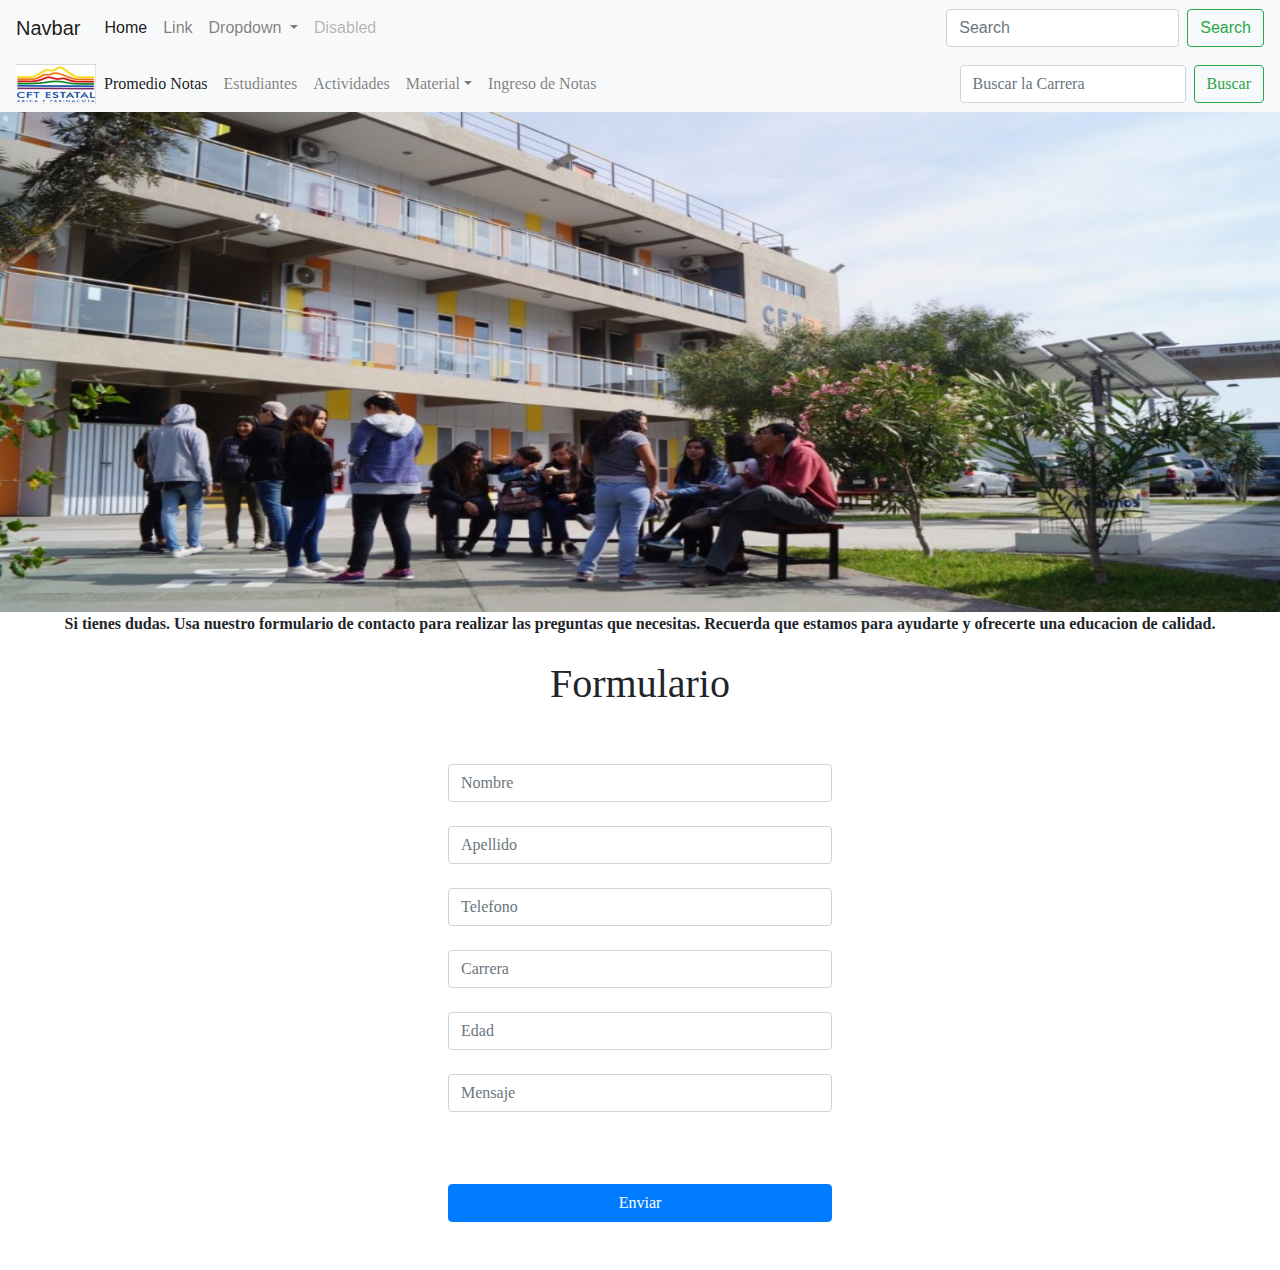
==== index.html @ 37339054 "primera prueba" ====
<!DOCTYPE html>
<html lang="en">
<head>
    <meta charset="UTF-8">
    <meta name="viewport" content="width=device-width, initial-scale=1.0">
    <title>formulario_nombre_apellido</title>
    <link rel="stylesheet" href="assets/css/bootstrap.min.css">
    <link rel="stylesheet" href="assets/js/bootstrap.min.js">

</head>
<body>
  <nav class="navbar navbar-expand-lg navbar-light bg-light">
    <a class="navbar-brand" href="#">Navbar</a>
    <button class="navbar-toggler" type="button" data-toggle="collapse" data-target="#navbarSupportedContent" aria-controls="navbarSupportedContent" aria-expanded="false" aria-label="Toggle navigation">
      <span class="navbar-toggler-icon"></span>
    </button>
  
    <div class="collapse navbar-collapse" id="navbarSupportedContent">
      <ul class="navbar-nav mr-auto">
        <li class="nav-item active">
          <a class="nav-link" href="#">Home <span class="sr-only">(current)</span></a>
        </li>
        <li class="nav-item">
          <a class="nav-link" href="#">Link</a>
        </li>
        <li class="nav-item dropdown">
          <a class="nav-link dropdown-toggle" href="#" id="navbarDropdown" role="button" data-toggle="dropdown" aria-haspopup="true" aria-expanded="false">
            Dropdown
          </a>
          <div class="dropdown-menu" aria-labelledby="navbarDropdown">
            <a class="dropdown-item" href="#">Action</a>
            <a class="dropdown-item" href="#">Another action</a>
            <div class="dropdown-divider"></div>
            <a class="dropdown-item" href="#">Something else here</a>
          </div>
        </li>
        <li class="nav-item">
          <a class="nav-link disabled" href="#" tabindex="-1" aria-disabled="true">Disabled</a>
        </li>
      </ul>
      <form class="form-inline my-2 my-lg-0">
        <input class="form-control mr-sm-2" type="search" placeholder="Search" aria-label="Search">
        <button class="btn btn-outline-success my-2 my-sm-0" type="submit">Search</button>
      </form>
    </div>
  </nav>
  
  <nav class="navbar navbar-expand-lg navbar-light bg-light">
    <img src="assets/img/logo_cft (1).PNG" alt="logo_cft" width="80" height="40">

<div class="collapse navbar-collapse" id="navbarSupportedContent" style="font-family: Comic Sans MS;;">
<ul class="navbar-nav mr-auto">
  <li class="nav-item active">
    <a class="nav-link" href="#">Promedio Notas <span class="sr-only">(current)</span></a>
  </li>
  <li class="nav-item">
    <a class="nav-link" href="#">Estudiantes </a>
  </li>
  <li class="nav-item"></li>
    <a class="nav-link" href="#">Actividades</a>
  </li>
  <li class="nav-item dropdown"></li>
    <a class="nav-link dropdown-toggle" href="#" role="button" data-toggle="dropdown" aria-disabled="true">Material</a>
    <div class="dropdown-menu">
      <a class="dropdown-item" href="#">Action</a>
      <a class="dropdown-item" href="#">Another action</a>
      <div class="dropdown-divider"></div>
      <a class="dropdown-item" href="#">Something else here</a>
    </div>
    <li class="nav-item"></li>
    <a class="nav-link" href="#">Ingreso de Notas</a>
  </li>
</ul>
<form class="form-inline my-2 my-lg-0">
  <input class="form-control mr-sm-2" type="search" placeholder="Buscar la Carrera" aria-label="Search">
  <button class="btn btn-outline-success my-2 my-sm-0" type="submit">Buscar</button>
</form>
</div>
</nav>


<div style="text-align: center;">
    <center>
    <img src="assets/img/portada.jpeg" alt="Esta es una descripcion alternativa de la imagen para cuando no se pueda mostrar" width="100%" height="500px" align="center"/>
    <b style="font-family: Comic Sans MS;">Si tienes dudas. Usa nuestro formulario de contacto para realizar las preguntas que necesitas. Recuerda que estamos para ayudarte y ofrecerte una educacion de calidad.</b>
    </center>
</div>
<br>
<div>
    <center style="font-family: Comic Sans MS;">
        <h1>Formulario</h1>
    </center>
</div>



<div>
  <form >
    <br><br>
    <div class="mx-auto" style="width: 30%; font-family: Comic Sans MS;">
      
      <input type="email" class="form-control" id="exampleInputEmail1" aria-describedby="emailHelp" placeholder="Nombre"><br>
      <input type="email" class="form-control" id="exampleInputEmail1" aria-describedby="emailHelp" placeholder="Apellido"><br>
      <input type="email" class="form-control" id="exampleInputEmail1" aria-describedby="emailHelp" placeholder="Telefono"><br>
      <input type="email" class="form-control" id="exampleInputEmail1" aria-describedby="emailHelp" placeholder="Carrera"><br>
      <input type="email" class="form-control" id="exampleInputEmail1" aria-describedby="emailHelp" placeholder="Edad"><br>
      <input type="email" class="form-control" id="exampleInputEmail1" aria-describedby="emailHelp" placeholder="Mensaje"><br>
      
    <br><br>
      
    <button style="width: 100%; font-family: Comic Sans MS;" type="submit" class="btn btn-primary">Enviar</button>
    </div>
  </form>
</div>

<br><br>


</body>
</html>
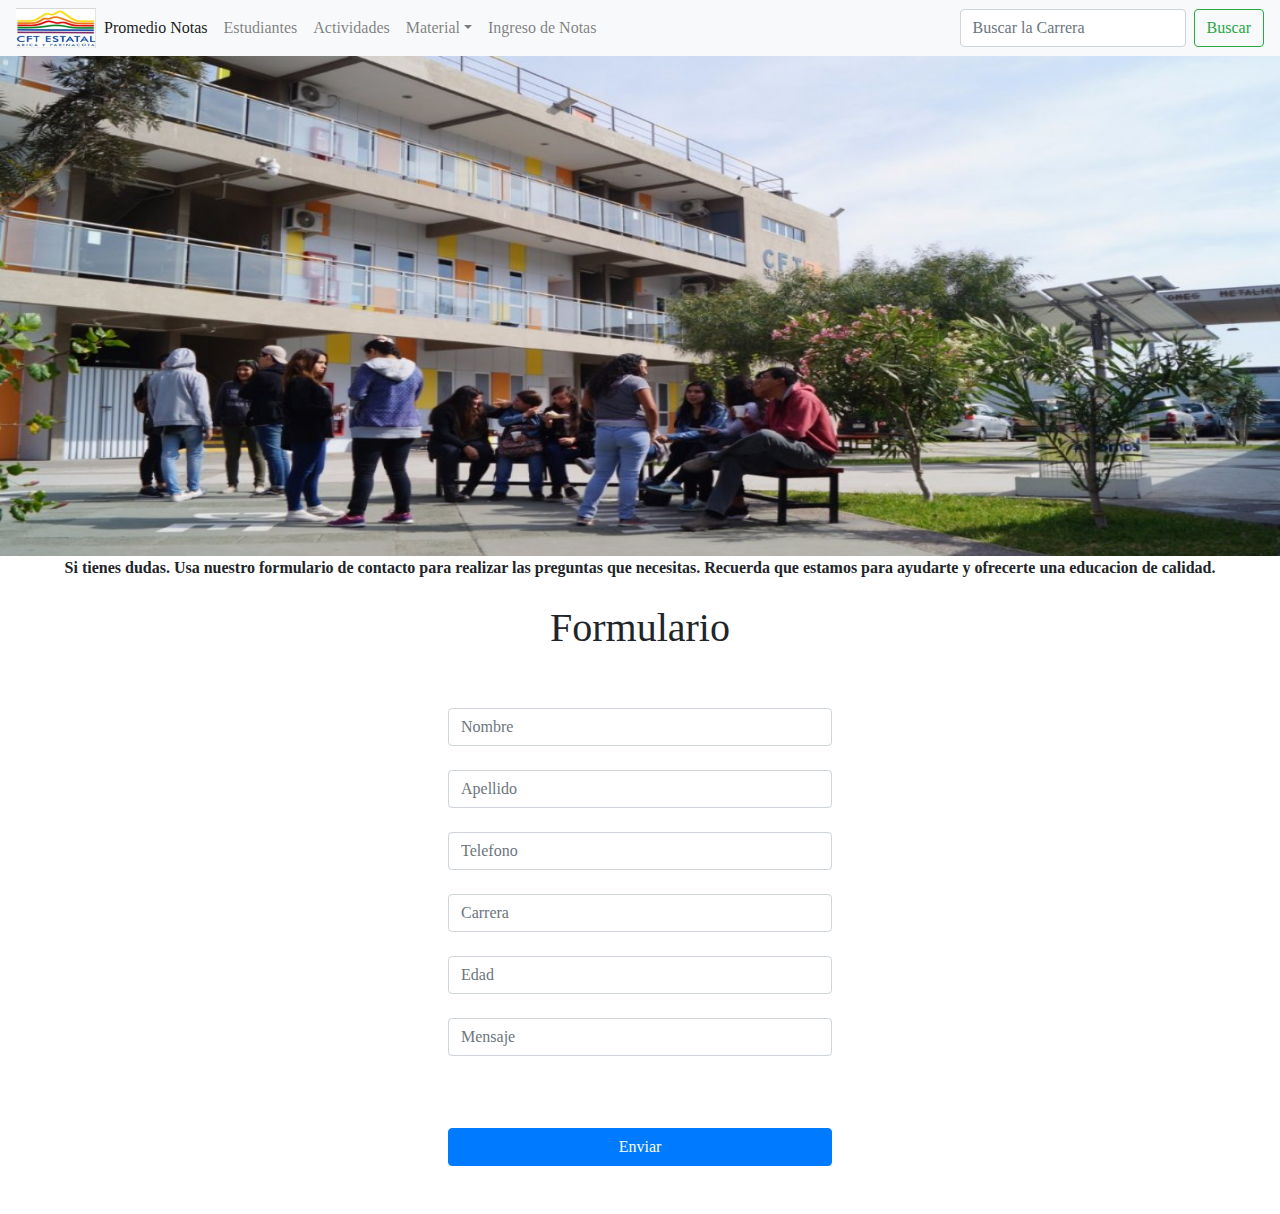
==== commit a20e5fc3: "primera prueba de nosotros" ====
--- a/index.html
+++ b/index.html
@@ -9,42 +9,6 @@
 
 </head>
 <body>
-  <nav class="navbar navbar-expand-lg navbar-light bg-light">
-    <a class="navbar-brand" href="#">Navbar</a>
-    <button class="navbar-toggler" type="button" data-toggle="collapse" data-target="#navbarSupportedContent" aria-controls="navbarSupportedContent" aria-expanded="false" aria-label="Toggle navigation">
-      <span class="navbar-toggler-icon"></span>
-    </button>
-  
-    <div class="collapse navbar-collapse" id="navbarSupportedContent">
-      <ul class="navbar-nav mr-auto">
-        <li class="nav-item active">
-          <a class="nav-link" href="#">Home <span class="sr-only">(current)</span></a>
-        </li>
-        <li class="nav-item">
-          <a class="nav-link" href="#">Link</a>
-        </li>
-        <li class="nav-item dropdown">
-          <a class="nav-link dropdown-toggle" href="#" id="navbarDropdown" role="button" data-toggle="dropdown" aria-haspopup="true" aria-expanded="false">
-            Dropdown
-          </a>
-          <div class="dropdown-menu" aria-labelledby="navbarDropdown">
-            <a class="dropdown-item" href="#">Action</a>
-            <a class="dropdown-item" href="#">Another action</a>
-            <div class="dropdown-divider"></div>
-            <a class="dropdown-item" href="#">Something else here</a>
-          </div>
-        </li>
-        <li class="nav-item">
-          <a class="nav-link disabled" href="#" tabindex="-1" aria-disabled="true">Disabled</a>
-        </li>
-      </ul>
-      <form class="form-inline my-2 my-lg-0">
-        <input class="form-control mr-sm-2" type="search" placeholder="Search" aria-label="Search">
-        <button class="btn btn-outline-success my-2 my-sm-0" type="submit">Search</button>
-      </form>
-    </div>
-  </nav>
-  
   <nav class="navbar navbar-expand-lg navbar-light bg-light">
     <img src="assets/img/logo_cft (1).PNG" alt="logo_cft" width="80" height="40">
 
@@ -77,7 +41,6 @@
 </form>
 </div>
 </nav>
-
 
 <div style="text-align: center;">
     <center>
